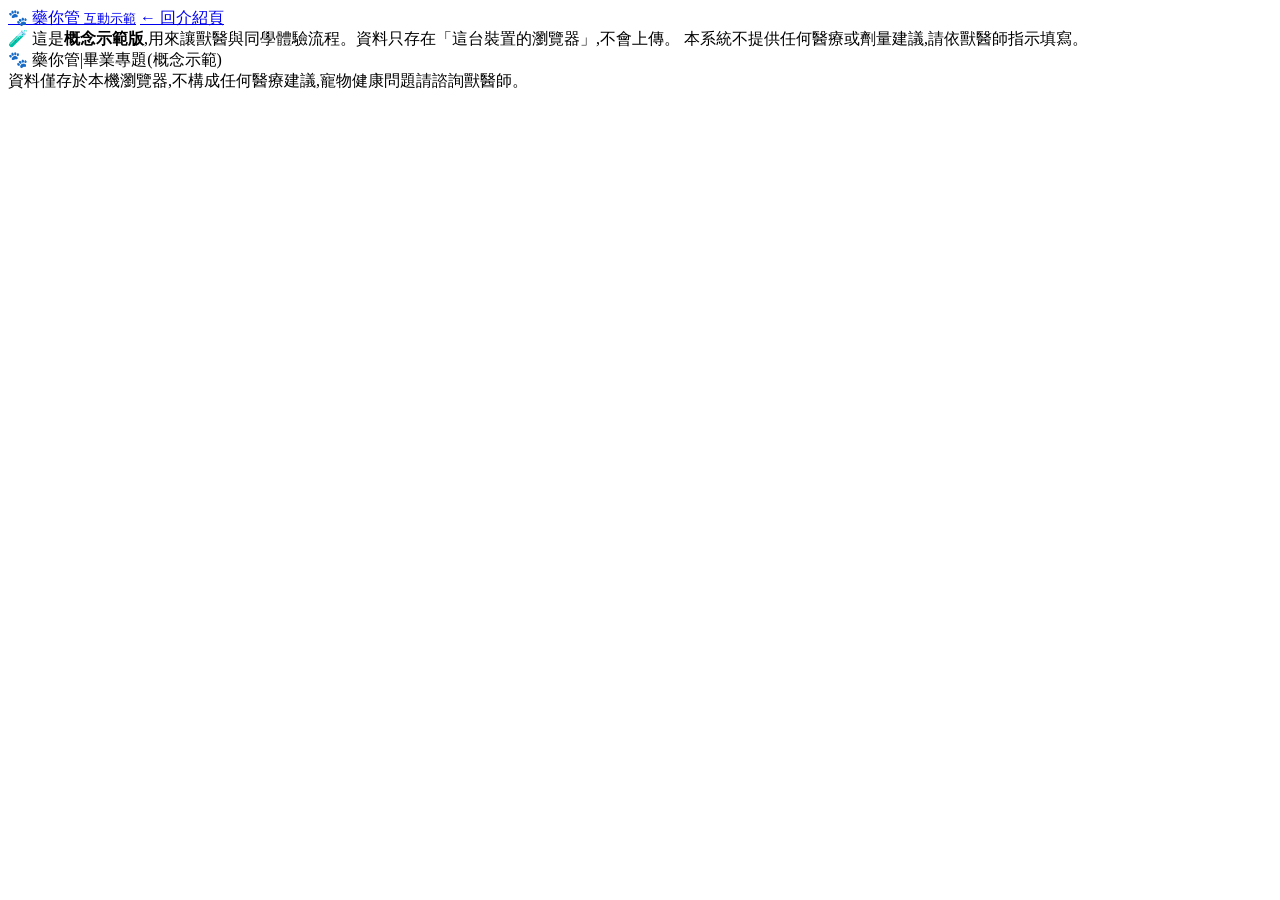
==== demo.html @ d7b0b5dc "v.1 專題初步構想" ====
<!DOCTYPE html>
<html lang="zh-Hant">
<head>
<meta charset="UTF-8">
<meta name="viewport" content="width=device-width, initial-scale=1">
<title>互動示範｜藥你管</title>
<meta name="theme-color" content="#d9f0fa">
<link rel="preconnect" href="https://fonts.googleapis.com">
<link rel="preconnect" href="https://fonts.gstatic.com" crossorigin>
<link href="https://fonts.googleapis.com/css2?family=Huninn&display=swap" rel="stylesheet">
<link rel="stylesheet" href="style.css">
<link rel="stylesheet" href="demo.css">
</head>
<body class="demo-page">

<header class="nav">
  <div class="wrap">
    <a href="index.html" class="logo">🐾 藥你管 <small class="logo-sub">互動示範</small></a>
    <a class="btn small ghost" href="index.html">← 回介紹頁</a>
  </div>
</header>

<main class="wrap demo">
  <div class="note">
    🧪 這是<strong>概念示範版</strong>,用來讓獸醫與同學體驗流程。資料只存在「這台裝置的瀏覽器」,不會上傳。
    本系統不提供任何醫療或劑量建議,請依獸醫師指示填寫。
  </div>

  <!-- 寵物列 -->
  <div class="petbar" id="petBar"></div>

  <!-- 尚未新增寵物 -->
  <div class="card welcome" id="empty" hidden>
    <span class="ico">🐾</span>
    <h3>歡迎來到藥你管!</h3>
    <p>先新增一隻寵物開始體驗,或載入範例資料(一隻兔子與一隻鬃獅蜥)快速看看效果。</p>
    <div class="btn-row">
      <button class="btn" type="button" id="addPetBtn2">＋ 新增寵物</button>
      <button class="btn ghost" type="button" id="sampleBtn">載入範例資料</button>
    </div>
  </div>

  <div id="app" hidden>
    <div class="petinfo" id="petInfo"></div>

    <div class="remind-row">
      <span>🔔 <b>網頁提醒</b>:到餵藥時間,頁面上方會跳出提醒(需保持此網頁開啟)</span>
      <span class="remind-btns">
        <button type="button" class="btn small ghost" id="testRemindBtn">測試提醒</button>
        <button type="button" class="btn small ghost" id="soundBtn">🔕 提示音:關</button>
      </span>
    </div>

    <div class="tabs maintabs" role="tablist">
      <button class="tab active" data-tab="today">📅 今日用藥</button>
      <button class="tab" data-tab="meds">💊 用藥排程</button>
      <button class="tab" data-tab="records">📈 健康紀錄</button>
      <button class="tab" data-tab="summary">📋 看診摘要</button>
    </div>

    <!-- 今日用藥 -->
    <section class="tabpanel active" id="tab-today">
      <div class="card">
        <h3>今天的用藥待辦</h3>
        <div class="progress-label" id="todayLabel"></div>
        <div class="bar big"><i id="todayBar" style="width:0%"></i></div>
        <ul class="todo" id="todayList"></ul>
      </div>
    </section>

    <!-- 用藥排程 -->
    <section class="tabpanel" id="tab-meds">
      <div class="card">
        <h3>新增用藥排程</h3>
        <p class="hint">請依獸醫師開立的內容填寫。</p>
        <form id="medForm" class="form">
          <div class="field"><label for="medName">藥物名稱</label>
            <input id="medName" required maxlength="40" placeholder="例如:藥物 A"></div>
          <div class="field"><label for="medDose">劑量與方式</label>
            <input id="medDose" maxlength="40" placeholder="例如:口服 0.3 ml"></div>
          <div class="field"><label for="medFreq">每日次數</label>
            <select id="medFreq">
              <option value="1">1 次</option><option value="2" selected>2 次</option>
              <option value="3">3 次</option><option value="4">4 次</option>
            </select></div>
          <div class="field"><label>餵藥時間</label>
            <div class="times" id="medTimes"></div></div>
          <div class="field"><label for="medStart">開始日期</label>
            <input id="medStart" type="date" required></div>
          <div class="field"><label for="medEnd">結束日期(可留白)</label>
            <input id="medEnd" type="date"></div>
          <div class="field full"><label for="medNote">備註(例如:飯後、需冷藏、搖勻)</label>
            <input id="medNote" maxlength="80"></div>
          <div class="field full"><button class="btn" type="submit">加入排程</button></div>
        </form>
      </div>
      <div class="card" style="margin-top:20px">
        <h3>目前與過去的用藥</h3>
        <ul class="list" id="medList"></ul>
      </div>
    </section>

    <!-- 健康紀錄 -->
    <section class="tabpanel" id="tab-records">
      <div class="card">
        <h3>新增健康紀錄</h3>
        <p class="hint">本系統只負責記錄,不判斷數值是否正常;不同物種標準不同,請詢問獸醫。爬蟲類的環境溫度可寫在備註。</p>
        <form id="recForm" class="form">
          <div class="field"><label for="recDate">日期</label>
            <input id="recDate" type="date" required></div>
          <div class="field"><label for="recWeight" id="wLabel">體重</label>
            <input id="recWeight" type="number" step="any" min="0" inputmode="decimal"></div>
          <div class="field"><label for="recTemp">體溫(°C)</label>
            <input id="recTemp" type="number" step="0.1" min="20" max="50" inputmode="decimal"></div>
          <div class="field"><label for="recAppetite">食慾</label>
            <select id="recAppetite"><option value="">未記錄</option><option>正常</option><option>減少</option><option>幾乎不吃</option><option>增加</option></select></div>
          <div class="field"><label for="recActivity">活動力</label>
            <select id="recActivity"><option value="">未記錄</option><option>正常</option><option>較低</option><option>較亢奮</option></select></div>
          <div class="field"><label for="recStool">排便</label>
            <select id="recStool"><option value="">未記錄</option><option>正常</option><option>偏軟</option><option>偏硬或量少</option><option>腹瀉</option><option>無排便</option></select></div>
          <div class="field full"><label for="recNote">備註</label>
            <input id="recNote" maxlength="100" placeholder="例如:今天躲著不太動"></div>
          <div class="field full"><button class="btn" type="submit">儲存紀錄</button></div>
        </form>
      </div>

      <div class="card" style="margin-top:20px">
        <div class="chart-head">
          <h3>趨勢圖</h3>
          <div class="seg">
            <button class="seg-btn active" data-metric="weight" type="button">體重</button>
            <button class="seg-btn" data-metric="temp" type="button">體溫</button>
          </div>
        </div>
        <div id="chart" class="chart"></div>
      </div>

      <div class="card" style="margin-top:20px">
        <h3>紀錄列表</h3>
        <div class="table-wrap"><table class="rec-table" id="recTable"></table></div>
        <p class="hint" style="margin-top:10px">體重變化欄的標示僅為示意(降幅 5% 以上會標色),實際判斷標準請詢問獸醫。</p>
      </div>
    </section>

    <!-- 看診摘要 -->
    <section class="tabpanel" id="tab-summary">
      <div class="card">
        <h3>給獸醫看的看診摘要</h3>
        <p class="hint">依目前資料自動整理,看診前複製或列印即可。</p>
        <div class="field full"><label for="petQuestion">這次想問獸醫的事(會一起放進摘要)</label>
          <textarea id="petQuestion" rows="3" maxlength="300" placeholder="例如:最近食量變少,需要做哪些檢查?"></textarea></div>
        <pre class="summary" id="summaryOut"></pre>
        <div class="btn-row">
          <button class="btn" type="button" id="copyBtn">📋 複製摘要</button>
          <button class="btn ghost" type="button" id="printBtn">🖨 列印</button>
        </div>
      </div>
    </section>

    <p class="reset-row"><button class="link-btn" type="button" id="resetBtn">清除所有示範資料</button></p>
  </div>
</main>

<!-- 新增寵物對話框 -->
<dialog id="petDialog">
  <form id="petForm" class="form single">
    <h3>新增寵物</h3>
    <div class="field"><label for="petName">名字</label>
      <input id="petName" required maxlength="20" placeholder="例如:麻糬"></div>
    <div class="field"><label for="petSpecies">種類</label>
      <select id="petSpecies"></select></div>
    <div class="field"><label for="petBirth">生日(約略即可,可留白)</label>
      <input id="petBirth" type="date"></div>
    <div class="field"><label for="petUnit">體重單位</label>
      <select id="petUnit"><option value="g">公克 (g)</option><option value="kg">公斤 (kg)</option></select></div>
    <div class="btn-row">
      <button class="btn" type="submit">新增</button>
      <button class="btn ghost" type="button" id="petCancel">取消</button>
    </div>
  </form>
</dialog>

<!-- 網頁內提醒卡會出現在這裡 -->
<div class="toasts" id="toasts" aria-live="assertive"></div>

<footer>
  <div class="wrap">🐾 藥你管|畢業專題(概念示範)<br>資料僅存於本機瀏覽器,不構成任何醫療建議,寵物健康問題請諮詢獸醫師。</div>
</footer>

<script src="demo.js"></script>
</body>
</html>
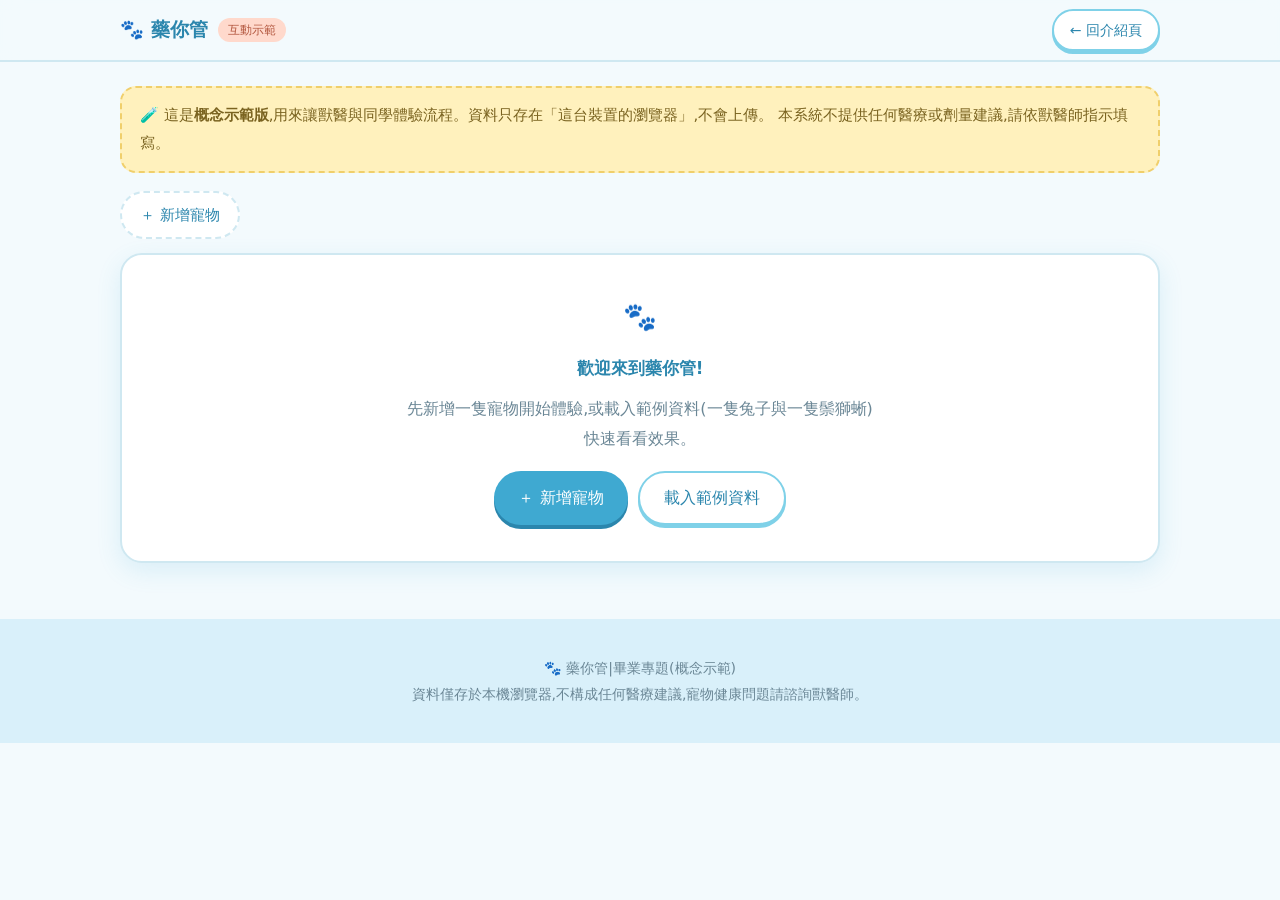
==== commit 170d855a: "v.2 修改新增資料夾後css消失之問題" ====
--- a/demo.html
+++ b/demo.html
@@ -8,8 +8,8 @@
 <link rel="preconnect" href="https://fonts.googleapis.com">
 <link rel="preconnect" href="https://fonts.gstatic.com" crossorigin>
 <link href="https://fonts.googleapis.com/css2?family=Huninn&display=swap" rel="stylesheet">
-<link rel="stylesheet" href="style.css">
-<link rel="stylesheet" href="demo.css">
+<link rel="stylesheet" href="css/style.css">
+<link rel="stylesheet" href="css/demo.css">
 </head>
 <body class="demo-page">
 
@@ -187,6 +187,6 @@
   <div class="wrap">🐾 藥你管|畢業專題(概念示範)<br>資料僅存於本機瀏覽器,不構成任何醫療建議,寵物健康問題請諮詢獸醫師。</div>
 </footer>
 
-<script src="demo.js"></script>
+<script src="js/demo.js"></script>
 </body>
 </html>
--- a/css/style.css
+++ b/css/style.css
@@ -0,0 +1,173 @@
+/* =========================================================
+   藥你管|淺色可愛海洋風
+   結構:變數 → 基礎 → 導覽列 → 首頁 → 區塊/卡片 → 預覽 → 分頁 → 響應式
+   ========================================================= */
+
+/* ---------- 色彩與變數(想換色只改這裡) ---------- */
+:root{
+  --bg:#f3fafd;          /* 頁面底色:極淺海水藍 */
+  --bg-alt:#ffffff;      /* 交錯區塊底色 */
+  --ink:#2f4b5c;         /* 主要文字:柔和海軍藍(不刺眼) */
+  --muted:#6b8796;       /* 次要文字 */
+  --sky:#d9f0fa;         /* 淺天空藍 */
+  --aqua:#7fd1e8;        /* 清澈水藍 */
+  --brand:#3fa9d1;       /* 主色:明亮海藍 */
+  --brand-dark:#2b86ad;  /* 標題強調色 */
+  --mint:#d8f5ec;        /* 薄荷綠 */
+  --peach:#ffd9cc;       /* 蜜桃粉 */
+  --coral:#ff9e87;       /* 珊瑚橘:提醒/警示用 */
+  --sun:#fff1bd;         /* 奶油黃 */
+  --line:#cfe8f1;
+  --radius:22px;
+  --shadow:0 8px 24px rgba(63,169,209,.14);
+  --nav-h:60px;
+}
+
+/* ---------- 基礎 ---------- */
+*{box-sizing:border-box;margin:0;padding:0}
+html{scroll-behavior:smooth;scroll-padding-top:calc(var(--nav-h) + 12px);-webkit-text-size-adjust:100%}
+body{
+  font-family:"Huninn","Noto Sans TC","PingFang TC","Microsoft JhengHei",system-ui,sans-serif;
+  background:var(--bg);color:var(--ink);line-height:1.85;overflow-x:hidden;
+}
+a{color:inherit;text-decoration:none}
+img,svg{max-width:100%}
+.wrap{width:100%;max-width:1080px;margin:0 auto;padding:0 20px}
+
+/* ---------- 導覽列 ---------- */
+.nav{position:sticky;top:0;z-index:50;background:rgba(243,250,253,.93);backdrop-filter:blur(10px);border-bottom:2px solid var(--line)}
+.nav .wrap{display:flex;align-items:center;justify-content:space-between;height:var(--nav-h)}
+.logo{font-weight:700;font-size:1.2rem;color:var(--brand-dark);display:flex;align-items:center;gap:6px}
+.menu{display:flex;gap:6px;list-style:none}
+.menu a{display:block;padding:6px 14px;border-radius:99px;font-size:.93rem;color:var(--muted);transition:.2s}
+.menu a:hover,.menu a.active{background:var(--sky);color:var(--brand-dark)}
+.burger{display:none;width:44px;height:44px;border:none;background:var(--sky);border-radius:14px;cursor:pointer;font-size:1.3rem;color:var(--brand-dark)}
+
+/* ---------- 首頁 Hero ---------- */
+.hero{position:relative;padding:76px 0 120px;text-align:center;background:linear-gradient(180deg,var(--sky) 0%,var(--bg) 100%);overflow:hidden}
+.hero .wrap{position:relative;z-index:2}
+.badge{display:inline-block;background:#fff;border:2px dashed var(--aqua);color:var(--brand-dark);padding:4px 16px;border-radius:99px;font-size:.88rem;margin-bottom:18px}
+.hero h1{font-size:clamp(2.6rem,9vw,4.2rem);letter-spacing:.1em;color:var(--brand-dark);line-height:1.2;text-shadow:3px 3px 0 #fff}
+.hero .paw{display:inline-block;animation:wiggle 3s ease-in-out infinite}
+.hero .sub{margin:14px 0 26px;font-size:clamp(1rem,3vw,1.2rem);color:var(--muted)}
+.hero p.desc{max-width:680px;margin:0 auto;background:rgba(255,255,255,.75);border-radius:var(--radius);padding:14px 20px;text-align:left}
+.hero p.desc + p.desc{margin-top:12px}
+.hero .wave{position:absolute;left:0;right:0;bottom:-1px;width:100%;height:70px;z-index:1}
+
+/* 浮動泡泡裝飾 */
+.bubble{position:absolute;border-radius:50%;background:rgba(255,255,255,.65);border:2px solid rgba(127,209,232,.5);animation:float 7s ease-in-out infinite}
+.b1{width:46px;height:46px;left:8%;top:22%}
+.b2{width:26px;height:26px;left:18%;top:62%;animation-delay:1.2s}
+.b3{width:60px;height:60px;right:9%;top:18%;animation-delay:.6s}
+.b4{width:30px;height:30px;right:20%;top:58%;animation-delay:2s}
+.b5{width:18px;height:18px;right:6%;top:75%;animation-delay:3s}
+
+@keyframes float{0%,100%{transform:translateY(0)}50%{transform:translateY(-16px)}}
+@keyframes wiggle{0%,100%{transform:rotate(-8deg)}50%{transform:rotate(8deg)}}
+
+/* ---------- 區塊 ---------- */
+section{padding:64px 0}
+section.alt{background:var(--bg-alt)}
+section h2{font-size:clamp(1.3rem,4vw,1.7rem);margin-bottom:8px;display:flex;align-items:center;gap:10px;color:var(--brand-dark)}
+.num{flex:none;width:36px;height:36px;border-radius:50%;background:var(--brand);color:#fff;display:inline-flex;align-items:center;justify-content:center;font-size:1rem;box-shadow:0 3px 0 var(--brand-dark)}
+.lead{color:var(--muted);margin-bottom:26px}
+
+/* ---------- 卡片 ---------- */
+.grid{display:grid;gap:20px;grid-template-columns:repeat(3,1fr)}
+.card{background:#fff;border:2px solid var(--line);border-radius:var(--radius);padding:22px;box-shadow:var(--shadow);transition:transform .2s}
+.card:hover{transform:translateY(-4px)}
+section.alt .card{background:var(--bg)}
+.card h3{font-size:1.05rem;margin-bottom:10px;color:var(--brand-dark)}
+.card ul{padding-left:1.1em;font-size:.95rem}
+.card li{margin-bottom:6px}
+.ico{display:inline-flex;align-items:center;justify-content:center;width:52px;height:52px;border-radius:16px;font-size:1.7rem;margin-bottom:10px}
+.grid .card:nth-child(4n+1) .ico{background:var(--sky)}
+.grid .card:nth-child(4n+2) .ico{background:var(--mint)}
+.grid .card:nth-child(4n+3) .ico{background:var(--peach)}
+.grid .card:nth-child(4n+4) .ico{background:var(--sun)}
+
+.note{background:var(--sun);border:2px dashed #f0cf6b;border-radius:16px;padding:14px 18px;font-size:.93rem;color:#7a6320;margin-bottom:24px}
+.tag{display:inline-block;font-size:.72rem;background:var(--peach);color:#b3573f;border-radius:8px;padding:1px 8px;margin-left:6px;vertical-align:middle;white-space:nowrap}
+
+/* ---------- 畫面概念預覽 ---------- */
+.mock{display:grid;gap:22px;grid-template-columns:repeat(3,1fr)}
+.phone{background:#fff;border:3px solid var(--aqua);border-radius:30px;padding:20px 18px;box-shadow:var(--shadow)}
+.phone h4{font-size:.95rem;color:var(--muted);margin-bottom:12px;text-align:center}
+.pet{display:flex;align-items:center;gap:10px;padding:10px 12px;border-radius:16px;background:var(--sky);margin-bottom:10px}
+.pet .face{font-size:1.7rem}
+.pet b{display:block;font-size:.95rem}
+.pet small{color:var(--muted)}
+.med{display:flex;justify-content:space-between;align-items:center;gap:8px;padding:10px 0;border-bottom:2px dotted var(--line);font-size:.92rem}
+.med:last-child{border:none}
+.med small{color:var(--muted)}
+.pill{flex:none;font-size:.75rem;padding:2px 10px;border-radius:99px;background:var(--mint);color:#2a7a62}
+.pill.warn{background:var(--peach);color:#b3573f}
+.bar{height:10px;background:var(--sky);border-radius:99px;overflow:hidden;margin:4px 0 12px}
+.bar i{display:block;height:100%;background:linear-gradient(90deg,var(--aqua),var(--brand));border-radius:99px}
+
+/* ---------- 分頁(特殊寵物) ---------- */
+.tabs{display:flex;flex-wrap:wrap;gap:10px;margin-bottom:18px}
+.tab{border:2px solid var(--line);background:#fff;padding:8px 18px;border-radius:99px;cursor:pointer;font:inherit;font-size:.93rem;color:var(--muted);transition:.2s}
+.tab:hover{border-color:var(--aqua)}
+.tab.active{background:var(--brand);border-color:var(--brand);color:#fff;box-shadow:0 3px 0 var(--brand-dark)}
+.panel{display:none}
+.panel.active{display:block;animation:pop .3s ease}
+@keyframes pop{from{opacity:0;transform:translateY(8px)}to{opacity:1;transform:none}}
+
+/* ---------- 訪談問題 ---------- */
+ol.q{padding-left:1.3em}
+ol.q li{margin-bottom:12px}
+ol.q strong{color:var(--brand-dark)}
+
+/* ---------- 頁尾 ---------- */
+footer{padding:36px 0;text-align:center;color:var(--muted);font-size:.88rem;background:var(--sky)}
+
+/* =========================================================
+   響應式
+   ≥1025px 桌機 | 721–1024px 平板 | ≤720px 手機
+   ========================================================= */
+
+/* 平板:改為 2 欄 */
+@media (max-width:1024px){
+  .grid{grid-template-columns:repeat(2,1fr)}
+  .mock{grid-template-columns:repeat(2,1fr)}
+  .mock .phone:last-child{grid-column:1 / -1;max-width:520px;margin:0 auto;width:100%}
+  .menu a{padding:6px 10px;font-size:.88rem}
+}
+
+/* 手機:單欄 + 漢堡選單 */
+@media (max-width:720px){
+  .burger{display:block}
+  .menu{
+    position:absolute;top:var(--nav-h);left:0;right:0;flex-direction:column;gap:0;
+    background:#fff;border-bottom:2px solid var(--line);padding:8px 16px 14px;
+    display:none;box-shadow:0 12px 20px rgba(63,169,209,.12);
+  }
+  .menu.open{display:flex}
+  .menu a{padding:12px 14px;font-size:1rem}
+  .hero{padding:52px 0 96px}
+  .hero p.desc{padding:12px 16px;font-size:.95rem}
+  .bubble.b3,.bubble.b4{display:none}
+  section{padding:46px 0}
+  .grid,.mock{grid-template-columns:1fr}
+  .mock .phone:last-child{max-width:none}
+  .card{padding:18px}
+  .phone{max-width:420px;margin:0 auto;width:100%}
+  /* 分頁在手機上可橫向滑動,避免換成很多行 */
+  .tabs{flex-wrap:nowrap;overflow-x:auto;padding-bottom:6px;-webkit-overflow-scrolling:touch}
+  .tab{flex:none}
+}
+
+/* ---------- 按鈕(首頁與示範頁共用) ---------- */
+.btn{display:inline-block;border:none;cursor:pointer;font:inherit;font-size:1rem;background:var(--brand);color:#fff;padding:10px 24px;border-radius:99px;box-shadow:0 4px 0 var(--brand-dark);transition:transform .15s,box-shadow .15s}
+.btn:hover{transform:translateY(-2px);box-shadow:0 6px 0 var(--brand-dark)}
+.btn:active{transform:translateY(3px);box-shadow:0 1px 0 var(--brand-dark)}
+.btn.ghost{background:#fff;color:var(--brand-dark);border:2px solid var(--aqua);box-shadow:0 3px 0 var(--aqua)}
+.btn.small{padding:6px 16px;font-size:.88rem;box-shadow:0 3px 0 var(--aqua)}
+.cta{margin-top:22px}
+.menu a.try{background:var(--peach);color:#b3573f}
+
+/* 尊重系統「減少動態效果」設定 */
+@media (prefers-reduced-motion:reduce){
+  *{animation:none !important;transition:none !important;scroll-behavior:auto !important}
+}
--- a/css/demo.css
+++ b/css/demo.css
@@ -0,0 +1,140 @@
+/* =========================================================
+   藥你管|互動示範頁專用樣式(搭配 style.css 的色彩變數)
+   ========================================================= */
+
+.demo-page{background:var(--bg)}
+.logo-sub{font-size:.75rem;background:var(--peach);color:#b3573f;padding:1px 10px;border-radius:99px;margin-left:4px;font-weight:400}
+.demo{padding-top:24px;padding-bottom:56px}
+.demo .note{margin-bottom:18px}
+
+/* 寵物列 */
+.petbar{display:flex;flex-wrap:wrap;gap:10px;margin-bottom:14px}
+.chip{border:2px solid var(--line);background:#fff;color:var(--muted);padding:8px 18px;border-radius:99px;cursor:pointer;font:inherit;font-size:.95rem;transition:.2s}
+.chip:hover{border-color:var(--aqua)}
+.chip.active{background:var(--brand);border-color:var(--brand);color:#fff;box-shadow:0 3px 0 var(--brand-dark)}
+.chip.add{border-style:dashed;color:var(--brand-dark)}
+
+.petinfo{display:flex;align-items:center;justify-content:space-between;gap:12px;flex-wrap:wrap;background:var(--sky);border-radius:var(--radius);padding:12px 18px;margin-bottom:18px}
+.petinfo .who{display:flex;align-items:center;gap:12px}
+.petinfo .face{font-size:2rem}
+.petinfo b{font-size:1.05rem}
+.petinfo small{display:block;color:var(--muted)}
+
+/* 歡迎卡 */
+.welcome{text-align:center;padding:36px 22px}
+.welcome p{max-width:480px;margin:0 auto 18px;color:var(--muted)}
+
+/* 按鈕 */
+.btn-row{display:flex;flex-wrap:wrap;gap:10px;justify-content:center;margin-top:8px}
+.card .btn-row{justify-content:flex-start}
+.welcome .btn-row{justify-content:center}
+
+/* 分頁面板 */
+.tabpanel{display:none}
+.tabpanel.active{display:block;animation:pop .3s ease}
+.maintabs{margin-bottom:18px}
+
+/* 表單 */
+.hint{font-size:.88rem;color:var(--muted);margin-bottom:14px}
+.form{display:grid;grid-template-columns:repeat(2,1fr);gap:14px 18px}
+.form.single{grid-template-columns:1fr}
+.field{display:flex;flex-direction:column;gap:4px;min-width:0}
+.field.full{grid-column:1 / -1}
+.field label{font-size:.9rem;color:var(--brand-dark)}
+.field input,.field select,.field textarea{
+  font:inherit;font-size:1rem;color:var(--ink);background:#fff;
+  border:2px solid var(--line);border-radius:14px;padding:9px 12px;width:100%;min-width:0;
+}
+.field input:focus,.field select:focus,.field textarea:focus{outline:none;border-color:var(--brand);box-shadow:0 0 0 3px rgba(63,169,209,.18)}
+.times{display:flex;flex-wrap:wrap;gap:8px}
+.times input{width:auto;flex:1 1 110px}
+
+/* 今日待辦 */
+.progress-label{font-size:.95rem;color:var(--muted);margin-bottom:4px}
+.bar.big{height:14px;margin-bottom:16px}
+.todo,.list{list-style:none}
+.todo li{display:flex;align-items:center;gap:12px;padding:12px 4px;border-bottom:2px dotted var(--line)}
+.todo li:last-child{border:none}
+.todo input[type=checkbox]{width:24px;height:24px;accent-color:var(--brand);flex:none;cursor:pointer}
+.todo .t{font-weight:700;color:var(--brand-dark);min-width:52px}
+.todo .m{flex:1;min-width:0}
+.todo .m small{display:block;color:var(--muted)}
+.todo li.done .m{text-decoration:line-through;color:var(--muted)}
+.empty-tip{color:var(--muted);padding:10px 0;text-align:center}
+
+/* 用藥清單 */
+.list li{display:flex;justify-content:space-between;align-items:flex-start;gap:12px;padding:14px 0;border-bottom:2px dotted var(--line)}
+.list li:last-child{border:none}
+.list .info{min-width:0}
+.list .info small{display:block;color:var(--muted)}
+.list .pills{display:flex;flex-wrap:wrap;gap:6px;margin-top:6px}
+.link-btn{border:none;background:none;font:inherit;font-size:.88rem;color:var(--coral);cursor:pointer;text-decoration:underline;padding:4px}
+.reset-row{text-align:center;margin-top:26px}
+
+/* 趨勢圖 */
+.chart-head{display:flex;justify-content:space-between;align-items:center;gap:10px;flex-wrap:wrap;margin-bottom:10px}
+.chart-head h3{margin:0}
+.seg{display:inline-flex;background:var(--sky);border-radius:99px;padding:3px}
+.seg-btn{border:none;background:none;font:inherit;font-size:.9rem;padding:5px 16px;border-radius:99px;cursor:pointer;color:var(--muted)}
+.seg-btn.active{background:#fff;color:var(--brand-dark);box-shadow:0 2px 6px rgba(63,169,209,.2)}
+.chart svg{width:100%;height:auto;display:block}
+.chart .grid-line{stroke:var(--line);stroke-width:1.5;stroke-dasharray:4 4}
+.chart .axis-text{fill:var(--muted);font-size:12px;font-family:inherit}
+.chart .line{fill:none;stroke:var(--brand);stroke-width:3;stroke-linejoin:round;stroke-linecap:round}
+.chart .dot{fill:#fff;stroke:var(--brand);stroke-width:3}
+.chart .dot.last{fill:var(--coral);stroke:var(--coral)}
+
+/* 紀錄表 */
+.table-wrap{overflow-x:auto;-webkit-overflow-scrolling:touch}
+.rec-table{width:100%;border-collapse:collapse;font-size:.9rem;min-width:620px}
+.rec-table th{background:var(--sky);color:var(--brand-dark);font-weight:400;text-align:left;padding:8px 10px;white-space:nowrap}
+.rec-table th:first-child{border-radius:12px 0 0 12px}
+.rec-table th:last-child{border-radius:0 12px 12px 0}
+.rec-table td{padding:9px 10px;border-bottom:2px dotted var(--line);vertical-align:top}
+.rec-table .delta{display:inline-block;margin-left:4px;font-size:.75rem;padding:0 8px;border-radius:99px;background:var(--mint);color:#2a7a62;white-space:nowrap}
+.rec-table .delta.down{background:var(--peach);color:#b3573f}
+
+/* 摘要 */
+.summary{white-space:pre-wrap;word-break:break-word;background:var(--bg);border:2px dashed var(--aqua);border-radius:16px;padding:16px;margin:14px 0;font-family:inherit;font-size:.92rem;line-height:1.9}
+
+/* 對話框 */
+dialog{border:3px solid var(--aqua);border-radius:26px;padding:24px;width:calc(100% - 32px);max-width:420px;background:#fff;color:var(--ink);margin:auto}
+dialog::backdrop{background:rgba(47,75,92,.35)}
+dialog h3{color:var(--brand-dark);margin-bottom:4px}
+
+/* 提醒列 */
+.remind-row{display:flex;align-items:center;justify-content:space-between;gap:10px;flex-wrap:wrap;background:var(--sun);border:2px dashed #f0cf6b;border-radius:16px;padding:10px 16px;margin-bottom:18px;font-size:.9rem;color:#7a6320}
+.remind-btns{display:flex;gap:8px;flex-wrap:wrap}
+
+/* 網頁內提醒卡(到點時從頁面上方跳出,上下彈跳) */
+.toasts{position:fixed;top:calc(var(--nav-h) + 10px);left:50%;transform:translateX(-50%);width:min(94vw,460px);z-index:200;display:flex;flex-direction:column;gap:12px;pointer-events:none}
+.toast{pointer-events:auto;position:relative;display:flex;gap:14px;align-items:center;background:#fff;border:3px solid var(--coral);border-radius:24px;padding:14px 40px 14px 14px;box-shadow:0 12px 30px rgba(255,158,135,.38);animation:toastIn .35s ease,bob 1.1s ease-in-out .35s infinite}
+.toast:hover{animation-play-state:paused}   /* 滑鼠移上去暫停,方便按按鈕 */
+.toast.leaving{animation:toastOut .25s ease forwards}
+.toast .pic{flex:none;width:64px;height:64px;border-radius:50%;background:var(--peach);display:grid;place-items:center;font-size:2.5rem;line-height:1;animation:hop .9s ease-in-out infinite}
+.toast .body{flex:1;min-width:0}
+.toast .body b{display:block;color:#b3573f;font-size:1.05rem}
+.toast .body small{display:block;color:var(--muted)}
+.toast .acts{display:flex;flex-wrap:wrap;gap:8px;margin-top:8px}
+.toast .x{position:absolute;right:10px;top:8px;border:none;background:none;font-size:1rem;color:var(--muted);cursor:pointer;padding:4px}
+@keyframes toastIn{from{opacity:0;transform:translateY(-34px)}to{opacity:1;transform:none}}
+@keyframes toastOut{to{opacity:0;transform:translateY(-24px)}}
+@keyframes bob{0%,100%{transform:translateY(0)}50%{transform:translateY(-7px)}}
+@keyframes hop{0%,100%{transform:translateY(0) rotate(0)}30%{transform:translateY(-12px) rotate(-8deg)}60%{transform:translateY(0) rotate(6deg)}}
+
+/* 手機 */
+@media (max-width:720px){
+  .form{grid-template-columns:1fr}
+  .petinfo{padding:12px 14px}
+  .todo li{gap:10px}
+}
+
+/* 列印:只印看診摘要 */
+@media print{
+  .nav,.note,.petbar,.petinfo,.maintabs,footer,.toasts,.remind-row,.btn-row,.reset-row,.hint,.field label,#petQuestion,
+  .tabpanel:not(#tab-summary){display:none !important}
+  #tab-summary{display:block !important}
+  .card{border:none;box-shadow:none;padding:0}
+  .summary{border:1px solid #999;background:#fff}
+  body{background:#fff}
+}
